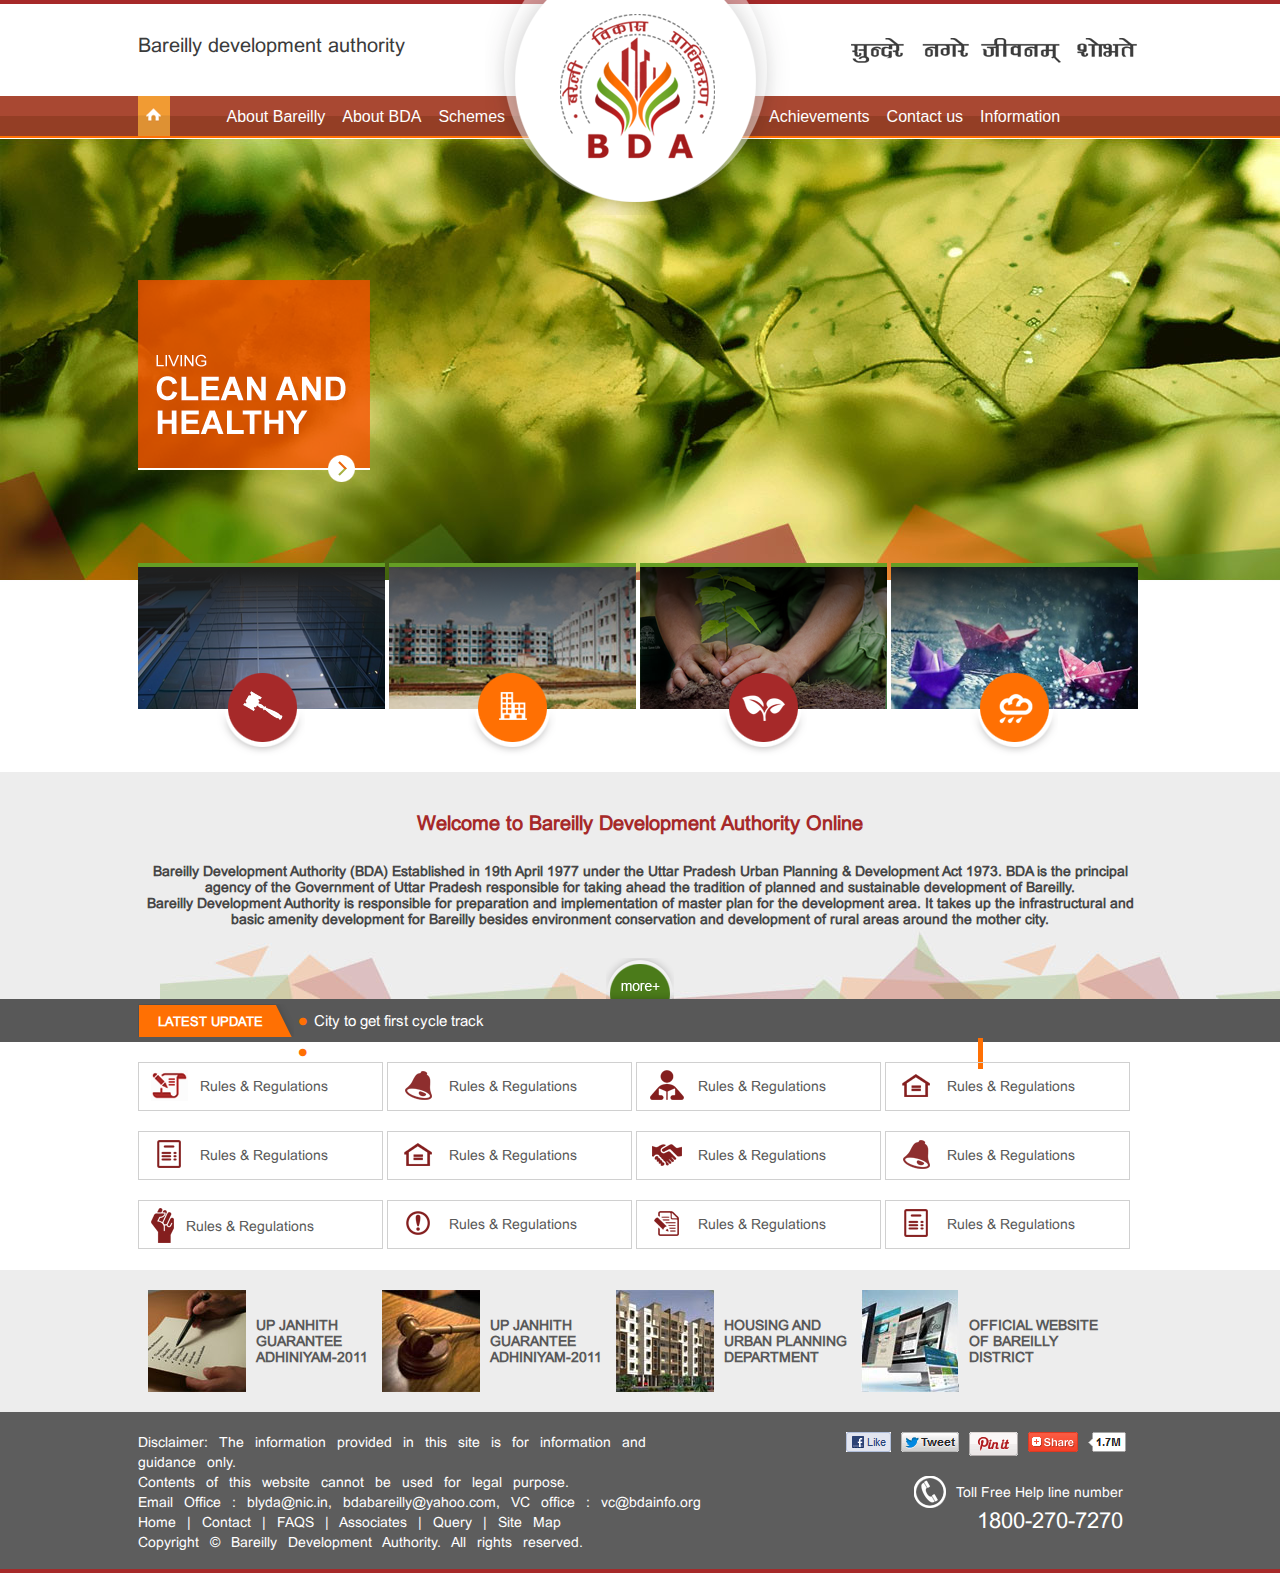
==== barelly/index.html @ 9a9f95e5 "added new changes" ====
<!doctype html>
<html>
<head>
<meta charset="utf-8">
	<meta name="viewport" content="width=device-width, initial-scale=1" />

<title>barelly</title>
	<link href="css/source.css" rel="stylesheet" type="text/css">

</head>

<body>  <div class="main">
<div class="mainTop"><div class="row"><img src="images/logo.png" class="logo" alt=""/></div>
	<!--authority-->  </div>
	<!--authority-->
<div class="row">
<div class="authority"><div class="authorityText">Bareilly development authority </div>
<div class="surendar"><img src="images/sundar.png" alt=""/></div></div>
</div>
	<!--authority-->
		<!--navigation-->
<div class="navigation">  <div class="row"> <div class="innerBox"><img src="images/home.png" alt=""/>
<ul> <li><a href="#">About Bareilly</a></li>
 <li><a href="#">About BDA</a></li>
 <li ><a href="#">Schemes</a></li>
 <li class="gap"><a href="#" >Achievements</a></li>
 <li><a href="#">Contact us</a></li>
 <li><a href="#">Information</a></li></ul>
</div></div>  </div>
<!--navigation-->

<!--banner-->
<div class="banner">  <div class="row"><img src="images/living.png" alt=""/>
	</div>
<!--options-->
	<div class="options">	<img src="images/w1.png"  alt=""/><img src="images/w2.png"  alt=""/><img src="images/w3.png"  alt=""/><img src="images/w4.png"  alt=""/></div>
	<div class="icon">
		<div class="iconBox"><img src="images/pic1.png"  alt=""/></div>
<div class="iconBox"><img src="images/pic2.png"  alt=""/></div>
<div class="iconBox"><img src="images/pic3.png"  alt=""/></div>
<div class="iconBox"><img src="images/pic4.png"  alt=""/></div>	</div>
<!--options-->
</div>
<!--banner-->

<!--content-->
<div class="content">  <div class="contentBox"><h1>Welcome to Bareilly Development Authority Online</h1><br><h2>Bareilly Development Authority (BDA) Established in 19th April 1977 under the Uttar Pradesh Urban Planning & Development Act 1973. BDA is the principal<br> agency of the Government of Uttar Pradesh responsible for taking ahead the tradition of planned and sustainable development of Bareilly.
<br>
Bareilly Development Authority is responsible for preparation and implementation of master plan for the development area. It takes up the infrastructural and<br> basic amenity development for Bareilly besides environment conservation and development of rural areas around the mother city.
</h2>
</div><div class="contentEnd"><img src="images/pic5.png" alt=""/></div>
</div>
<!--content-->

<!--content-->
<div class="brown"> <div class="row"><div class="latest"><h1>LATEST UPDATE</h1></div>
<div class="latestText"><ul><li>City to get first cycle track  </li>    <li class="end">Bareilly Development Authority has launched a new housing scheme named Lohia Greens under yojna  </li> </div>	</div>
</div>
<!--content-->
<!--rules-->
<div class="row">

<div class="rulesBox">
<div class="rules"><img src="images/notic1.png"  alt=""/><h1>Rules & Regulations</h1>	</div>
<div class="rules"><img src="images/notic4.png"  alt=""/><h1>Rules & Regulations</h1>	</div>
<div class="rules"><img src="images/notic7.png"  alt=""/><h1>Rules & Regulations</h1>	</div>
<div class="rules"><img src="images/notic5.png"  alt=""/><h1>Rules & Regulations</h1>	</div>
</div>

<div class="rulesBox">
<div class="rules"><img src="images/notic2.png"  alt=""/><h1>Rules & Regulations</h1>	</div>
<div class="rules"><img src="images/notic5.png"  alt=""/><h1>Rules & Regulations</h1>	</div>
<div class="rules"><img src="images/notic8.png"  alt=""/><h1>Rules & Regulations</h1>	</div>
<div class="rules"><img src="images/notic4.png"  alt=""/><h1>Rules & Regulations</h1>	</div>
</div>


<div class="rulesBox">
<div class="rules"><img src="images/notic3.png"  alt=""/><h1>Rules & Regulations</h1>	</div>
<div class="rules"><img src="images/notic6.png"  alt=""/><h1>Rules & Regulations</h1>	</div>
<div class="rules"><img src="images/notic9.png"  alt=""/><h1>Rules & Regulations</h1>	</div>
<div class="rules"><img src="images/notic2.png"  alt=""/><h1>Rules & Regulations</h1>	</div>
</div>

</div>
<!--rules-->
<!--slider-->
<div class="slider">
<div class="sliderBox">
<div class="innerBox"><img src="images/f1.jpg"  alt=""/><h1>UP Janhith <br>Guarantee <br>Adhiniyam-2011</h1></div>
<div class="innerBox"><img src="images/f2.jpg"  alt=""/><h1>UP Janhith <br>Guarantee <br>Adhiniyam-2011</h1></div>
<div class="innerBox"><img src="images/f3.jpg"  alt=""/><h1>Housing and <br>Urban Planning <br>Department</h1></div>
<div class="innerBox"><img src="images/f4.jpg"  alt=""/><h1>Official website<br> of Bareilly <br>District</h1></div>
</div>
</div>
<!--slider-->
<!--<footer></footer>-->
<div class="footer">
<div class="footerBox">
<div class="innerLeft">
<h1>Disclaimer: The information provided in this site is for information and guidance only.<br> Contents of this website cannot be used for legal purpose.<br>
Email Office : blyda@nic.in, bdabareilly@yahoo.com, VC office : vc@bdainfo.org<br>
Home   |  Contact    |   FAQS   |   Associates    |   Query    |   Site Map<br>
Copyright © Bareilly Development Authority. All rights reserved. </h1>

</div>
<div class="innerRight">
<div class="social">
<img src="images/social1.png"  alt=""/><img src="images/social2.png"  alt=""/><img src="images/social3.png"  alt=""/><img src="images/social4.png"  alt=""/><img src="images/social5.png"  alt=""/>
</div>
<br>
<div class="calling">
		<img src="images/call.png"  alt=""/><h3>	Toll Free Help line number</h3>
		<h2>	1800-270-7270</h2>
		</div>
<!--
<div class="calling"><img src="images/call.png"  alt=""/><h3>	Toll Free Help line number</h3>
<h2>	1800-270-7270</h2>	</div><footer></footer>-->
</div>
</div>
</div>
<!--<footer></footer>-->
</div>
</body>
---- barelly/css/source.css ----
body{margin:0;font-family: 'Conv_arial'; }
h1, h2, h3, h4{margin:0px; padding:0px;}
@font-face {
	font-family: 'Conv_arial';
	src: url('../fonts/arial.eot');
	src: local('☺'), url('../fonts/arial.woff') format('woff'), url('../fonts/arial.ttf') format('truetype'), url('../fonts/arial.svg') format('svg');
	font-weight: normal;
	font-style: normal;
}
.main{ width:100%; height: auto;margin: auto;clear: both; }
.mainTop{background-color: #a62929; width: 100%; height: 4px;margin: auto;clear: both;position: relative;}
.main .row{ width:100%; max-width: 1005px; height:2px ;margin: auto;clear: both; }
/*surendar*/
.main .authority{ width:100%; max-width: 1005px; height:auto ;margin: auto;clear: both; margin-top:30px; }
.main .authority .authorityText{ float: left;width:auto; height: auto; background-color: #fff; color: #3b3b3b; font-size: 20px;}
.main .surendar{ float: right;width:auto; height: auto;background-color: #fff; }
/*surendar*/
/*navigation*/
.main .navigation{width:100%;   height: 40px; background-image: linear-gradient(#a94832 50%,#943e25  50%);border-bottom:2px #ff7003 solid; margin-top: 60px;}
.main .navigation .innerBox{width:100%; max-width: 1005px;  height: auto; color: #fff; font-family: sans-serif;}
.main .navigation .innerBox img{float:left; }
.main .navigation .innerBox ul{ width:100%; max-width: 931px;  height: auto; list-style: none;     float: left;    margin-top: 12px;  }
.main .navigation .innerBox ul li{    margin-left:17px;;float: left;}
.main .navigation .innerBox ul li a{text-decoration: none;color: #fff; }
.main .navigation .innerBox ul li a:hover{color: #000;}
.main .navigation .innerBox .gap{ margin-left: 264px;}
/*navigation*/
/*banner*/
.main .banner{width:100%;   height: 444px; background-image: url("../images/slider1.jpg");background-repeat: no-repeat;background-color: #ccc; position: relative;}
.main .banner img{ margin-top:138px;}
/*banner*/
/*logo*/
.main .logo{ position: absolute; margin: auto; left:0px; right: 0px; top: 0; z-index: 10;}
/*logo*/
/*options*/
.main .options{ width:100%; max-width: 1005px;  height: 142px;margin: auto; left:0; right:0;     top: 287px;vertical-align: middle;display: inline-block; position: absolute;}
.main .options img{text-align: left; margin-right: 4px;border-top: 4px #659e24 solid;}
.main .icon { width:100%; max-width: 1005px;  height: 142px;margin: auto; left:0; right:0;     top:397px;vertical-align: middle;display: inline-block; position: absolute;}
.main .icon .iconBox{width: 247px; vertical-align: middle;display: inline-block;    text-align: center;}
.main .icon .iconBox img{text-align: left;vertical-align: middle;display: inline-block;}
/*options*/
/*content*/
.main .content{width:100%; height: auto;margin: auto;clear: both; background-color: #ededed;  position: relative;}
.main .content .contentBox{width:100%; max-width: 1005px; height:auto ;margin: auto;clear: both; margin-top:190px;}
.main .content .contentBox h1{color:#a62929; font-size: 20px; font-weight: bold; text-align: center;padding:40px 0px 10px 0px;font-family: 'Conv_arial'; }
.main .content .contentBox h2{color:#464646; font-size: 14px; font-weight: bold; text-align: center;font-family: 'Conv_arial';}
.main .content .contentEnd{width:100%; text-align: center;  height: 72px; background-image: url("../images/middle1.jpg");}
.main .content .contentEnd img{margin-top:31px;}

.main .brown{background-color: #585858; width: 100%; height: 43px;margin: auto;clear: both; color: #fff;}
.main .latest{width:156px; height: 33px; background-image:url("../images/box.png");background-repeat: no-repeat; vertical-align: top;display: inline-block;margin-top: 5px; }
.main .latest h1{    margin-left: 20px;  padding-top: 10px;color: #fff; font-size: 13px; font-weight: bold;text-transform: uppercase;}

.main .latestText{width:845px; height: auto;vertical-align: middle;display: inline-block;}
.main .latestText ul{width:auto; height: auto;vertical-align: middle;display: inline-block; list-style: none;margin-top: 8px;    margin-left: -40px;}
.main .latestText ul li{width:auto; height: auto;vertical-align: middle;display: inline-block;     font-size: 15px;    margin-right: 4px;list-style: none; }
.main .latestText ul li::before{width:auto; height: auto;vertical-align: middle;    display: inline-block;content: "\2022"; color:#ff7003; font-weight: bold;   margin-right: -11px;   font-size: 27px;display: inline-block; width: 1em; margin-left: 0em;}
.main .latestText .end{border-right: 5px solid #ff7003;}
/*content*/
/*rules*/
.main .rulesBox{width:auto; height: auto;}
.main .rulesBox .rules{width:243px; height: 47px; border: 1px solid #d0d0d0;vertical-align: middle;display: inline-block; margin-top: 20px;}
.main .rulesBox .rules img{padding: 7px 12px;vertical-align: middle;display: inline-block; }
.main .rulesBox .rules h1{color: #595959; font-size: 14px; font-weight: normal;vertical-align: middle;display: inline-block; }

/*rules*/
/*slider*/
.main .slider{width:100%; height: auto;margin: auto;clear: both; background-color: #ededed;  }
.main .slider .sliderBox{width:100%; max-width: 1005px; height:auto ;margin: auto;clear: both; margin-top:226px;}
.main .slider .sliderBox .innerBox{width:auto; height: auto;vertical-align: middle;display: inline-block;     margin-left: 10px;   }
.main .slider .sliderBox  .innerBox img{vertical-align: middle;display: inline-block;padding: 20px 0px ;}
.main .slider .sliderBox .innerBox h1{ color: #595959; font-size: 14px; font-weight: bold;text-transform: uppercase; margin-left: 10px;vertical-align: middle;display: inline-block;}
/*slider*/

/*footer*/
.main .footer{width:100%; height: auto;margin: auto;clear: both; background-color: #5d5d5d;  border-bottom: 4px solid #a62929;}
.main .footer .footerBox{width:100%; max-width: 1005px;     height: 97px; margin: auto;clear: both;padding:20px 0px;    margin-bottom: 20px; }
.main .footer .footerBox .innerLeft{width:100%;max-width:571px; height: auto; float: left;}
.main .footer .footerBox .innerLeft  h1{ color: #fff; font-size: 14px;  font-weight: normal; word-spacing: 7px; line-height: 20px;}
.main .footer .footerBox .innerRight{width:auto; height: auto; float: right;}
.main .footer .footerBox .innerRight .social{    width: 297px;height: auto; float: right;}
.main .footer .footerBox .innerRight .social img{ margin-right: 10px;vertical-align: top;display: inline-block; }
.main .footer .footerBox .innerRight .calling{    width: 297px;height: auto; float: right; text-align: right; margin-top: 20px; margin-right: 20px;}
.main .footer .footerBox .innerRight  .calling h2{ color: #fff; font-size:22px; font-weight: normal; text-align: left;vertical-align: middle;;display: inline-block;margin-left: 41px; }
.main .footer .footerBox .innerRight .calling h3{ color: #fff; font-size: 14px;  font-weight: normal;text-align: left;vertical-align: middle;display: inline-block; margin-left: 10px; }
.main .footer .footerBox .innerRight .calling img{vertical-align: middle;display: inline-block; }
/*footer*/
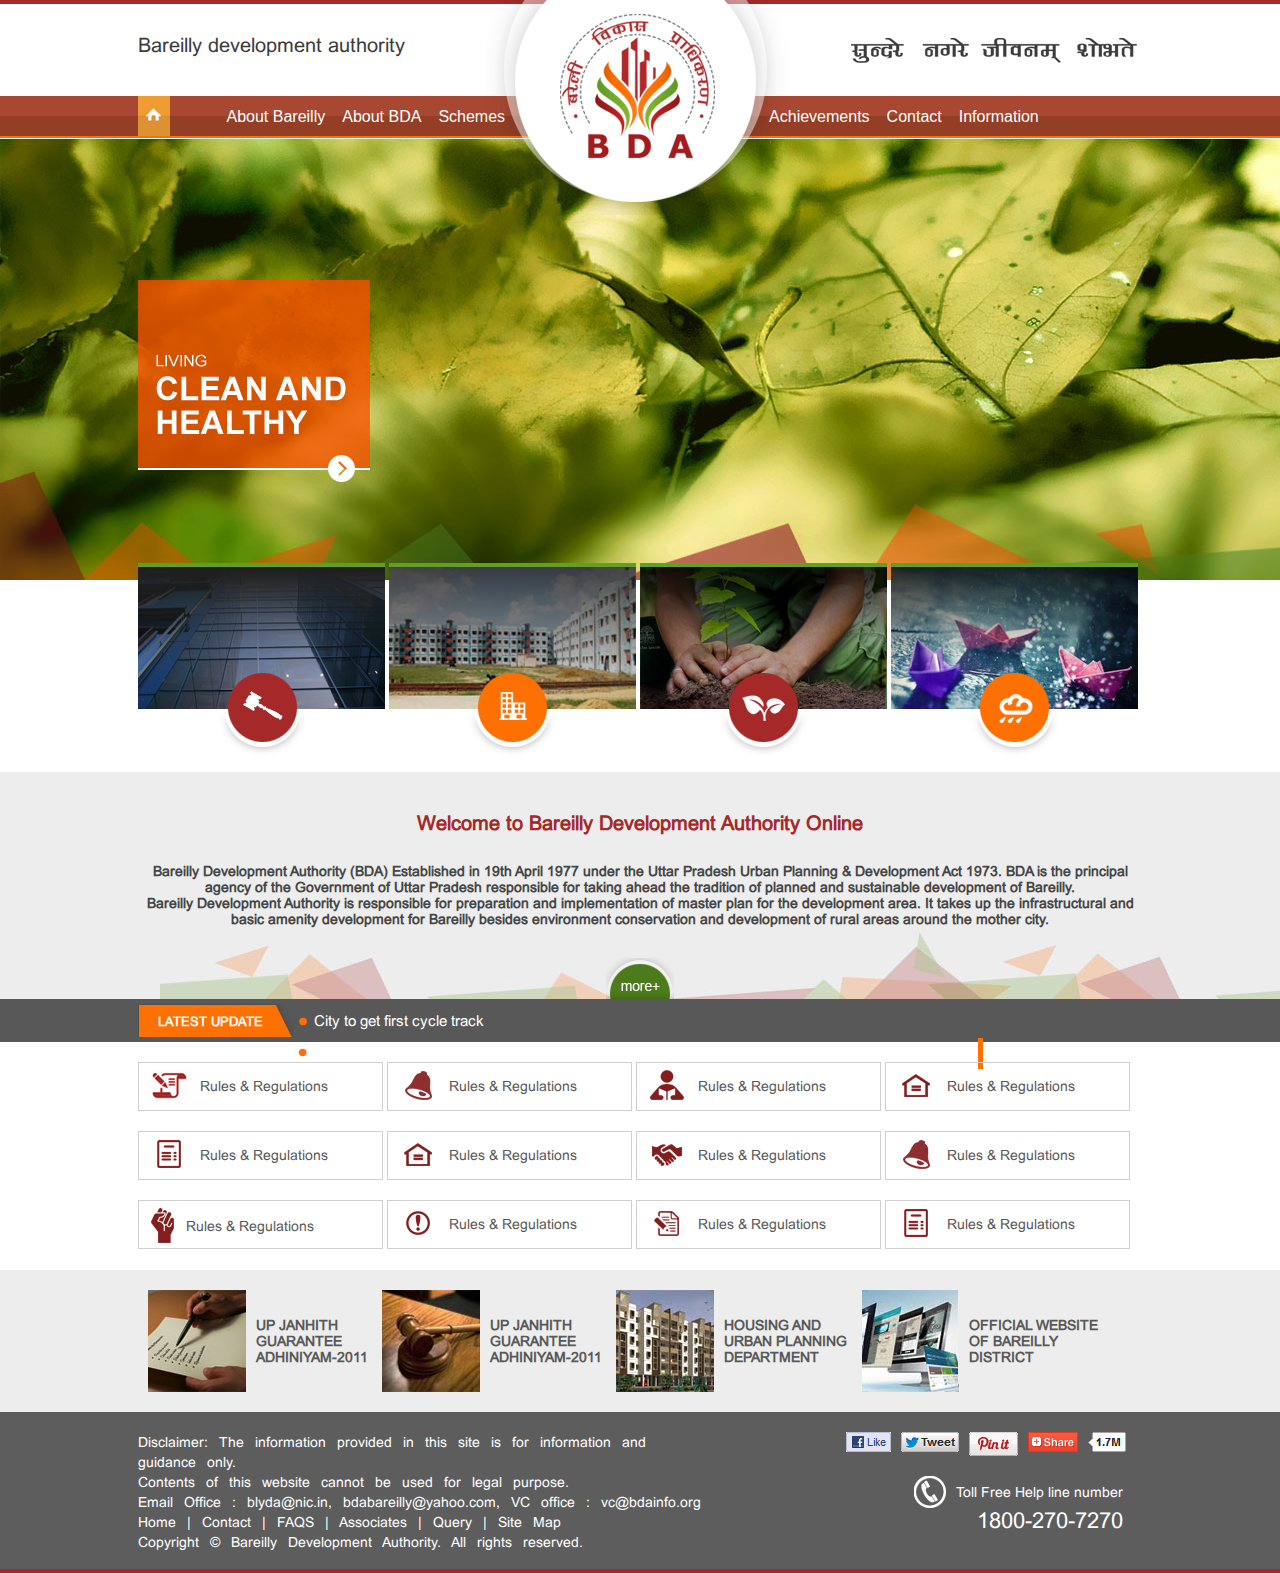
==== commit fa075315: "Update index.html" ====
--- a/barelly/index.html
+++ b/barelly/index.html
@@ -24,7 +24,7 @@
  <li><a href="#">About BDA</a></li>
  <li ><a href="#">Schemes</a></li>
  <li class="gap"><a href="#" >Achievements</a></li>
- <li><a href="#">Contact us</a></li>
+ <li><a href="#">Contact</a></li>
  <li><a href="#">Information</a></li></ul>
 </div></div>  </div>
 <!--navigation-->
